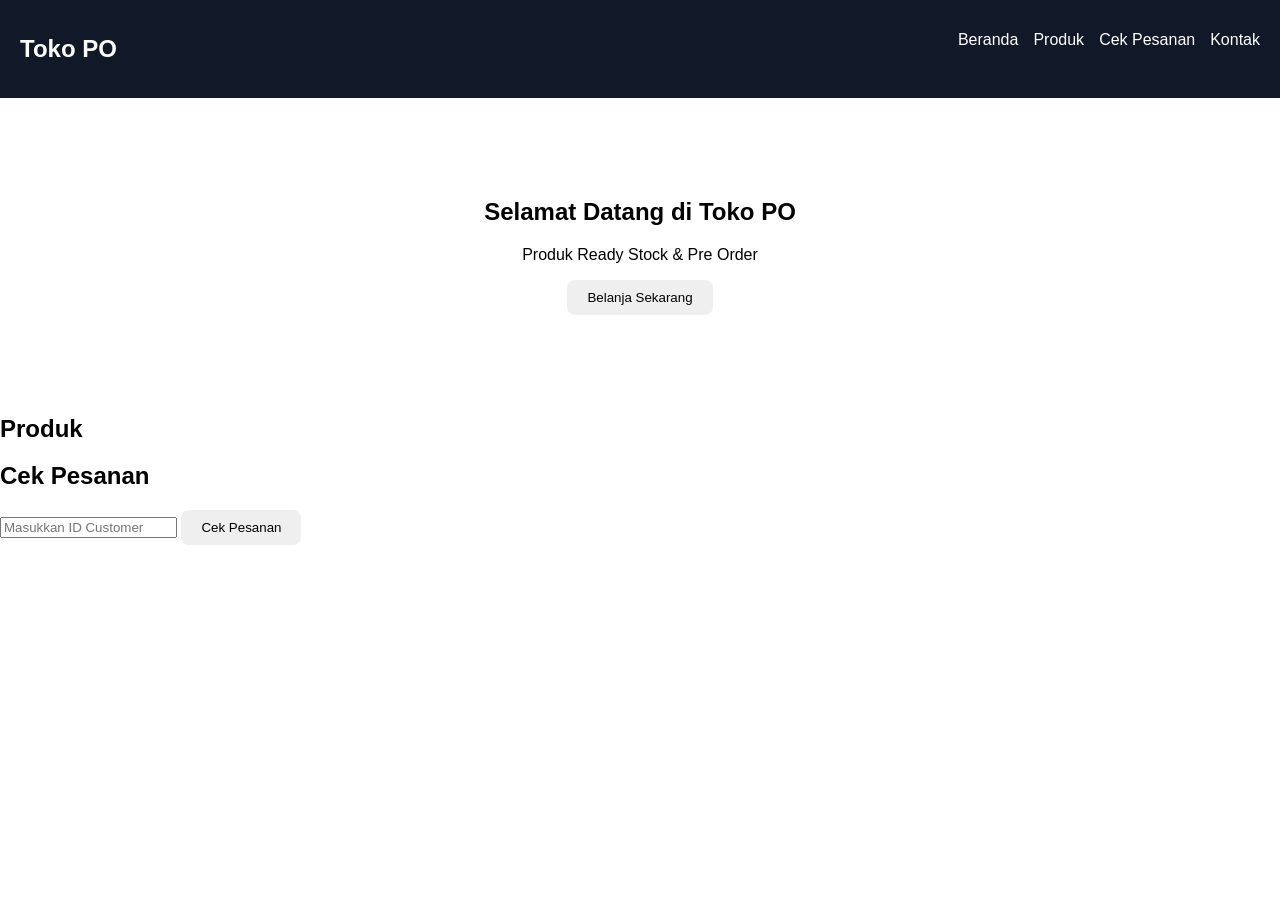
==== index.html @ 69ed090e "Create index.html" ====
<!DOCTYPE html>
<html lang="id">
<head>
<meta charset="UTF-8">
<meta name="viewport" content="width=device-width, initial-scale=1.0">
<title>Toko PO</title>
<link rel="stylesheet" href="style.css">
</head>
<body>

<nav>
  <h2>Toko PO</h2>

  <ul>
    <li><a href="#">Beranda</a></li>
    <li><a href="#produk">Produk</a></li>
    <li><a href="#cek">Cek Pesanan</a></li>
    <li><a href="#kontak">Kontak</a></li>
  </ul>
</nav>

<section class="hero">

  <h1>Selamat Datang di Toko PO</h1>

  <p>
    Produk Ready Stock & Pre Order
  </p>

  <button>
    Belanja Sekarang
  </button>

</section>

<section id="produk">

  <h2>Produk</h2>

  <div id="productList">

  </div>

</section>

<section id="cek">

  <h2>Cek Pesanan</h2>

  <input
  type="text"
  placeholder="Masukkan ID Customer">

  <button>
    Cek Pesanan
  </button>

</section>

</body>
</html>
---- style.css ----
body{
  margin:0;
  font-family:Arial,sans-serif;
}

nav{
  display:flex;
  justify-content:space-between;
  padding:15px 20px;
  background:#111827;
  color:white;
}

nav ul{
  display:flex;
  list-style:none;
  gap:15px;
}

nav a{
  color:white;
  text-decoration:none;
}

.hero{
  text-align:center;
  padding:80px 20px;
}

button{
  padding:10px 20px;
  border:none;
  border-radius:8px;
  cursor:pointer;
}
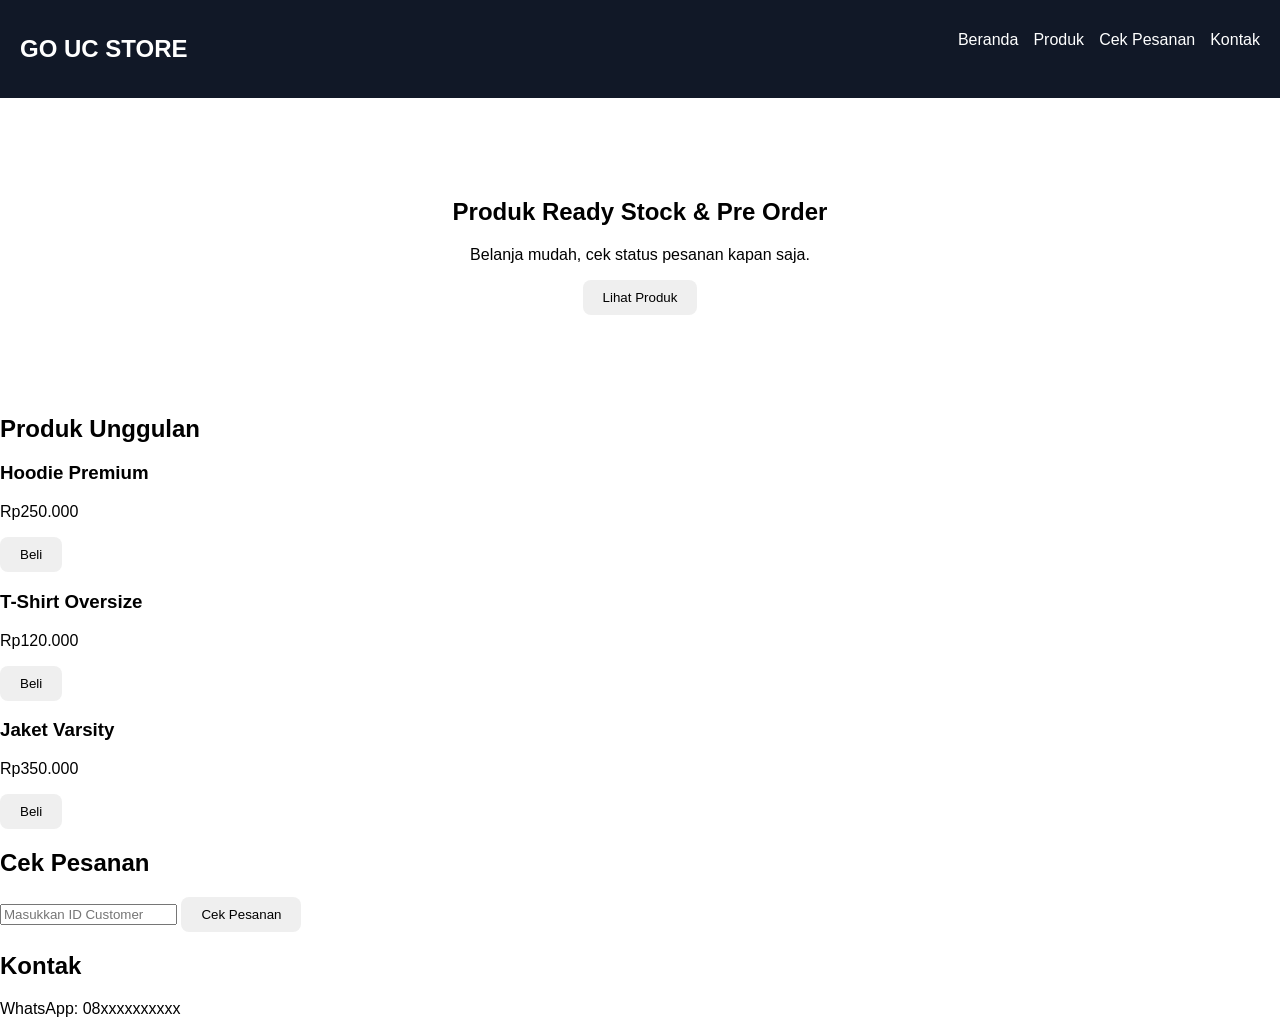
==== commit 32182f51: "Update index.html" ====
--- a/index.html
+++ b/index.html
@@ -9,35 +9,53 @@
 <body>
 
 <nav>
-  <h2>Toko PO</h2>
+  <h2>GO UC STORE</h2>
 
   <ul>
-    <li><a href="#">Beranda</a></li>
+    <li><a href="#beranda">Beranda</a></li>
     <li><a href="#produk">Produk</a></li>
     <li><a href="#cek">Cek Pesanan</a></li>
     <li><a href="#kontak">Kontak</a></li>
   </ul>
 </nav>
 
-<section class="hero">
+<section class="hero" id="beranda">
 
-  <h1>Selamat Datang di Toko PO</h1>
+  <h1>Produk Ready Stock & Pre Order</h1>
 
   <p>
-    Produk Ready Stock & Pre Order
+    Belanja mudah, cek status pesanan kapan saja.
   </p>
 
-  <button>
-    Belanja Sekarang
-  </button>
+  <a href="#produk">
+    <button>Lihat Produk</button>
+  </a>
 
 </section>
 
 <section id="produk">
 
-  <h2>Produk</h2>
+  <h2>Produk Unggulan</h2>
 
-  <div id="productList">
+  <div class="cards">
+
+    <div class="card">
+      <h3>Hoodie Premium</h3>
+      <p>Rp250.000</p>
+      <button>Beli</button>
+    </div>
+
+    <div class="card">
+      <h3>T-Shirt Oversize</h3>
+      <p>Rp120.000</p>
+      <button>Beli</button>
+    </div>
+
+    <div class="card">
+      <h3>Jaket Varsity</h3>
+      <p>Rp350.000</p>
+      <button>Beli</button>
+    </div>
 
   </div>
 
@@ -51,12 +69,18 @@
   type="text"
   placeholder="Masukkan ID Customer">
 
-  <button>
-    Cek Pesanan
-  </button>
+  <button>Cek Pesanan</button>
 
 </section>
 
+<section id="kontak">
+
+  <h2>Kontak</h2>
+
+  <p>WhatsApp: 08xxxxxxxxxx</p>
+
+</section>
+  
 </body>
 </html>
 
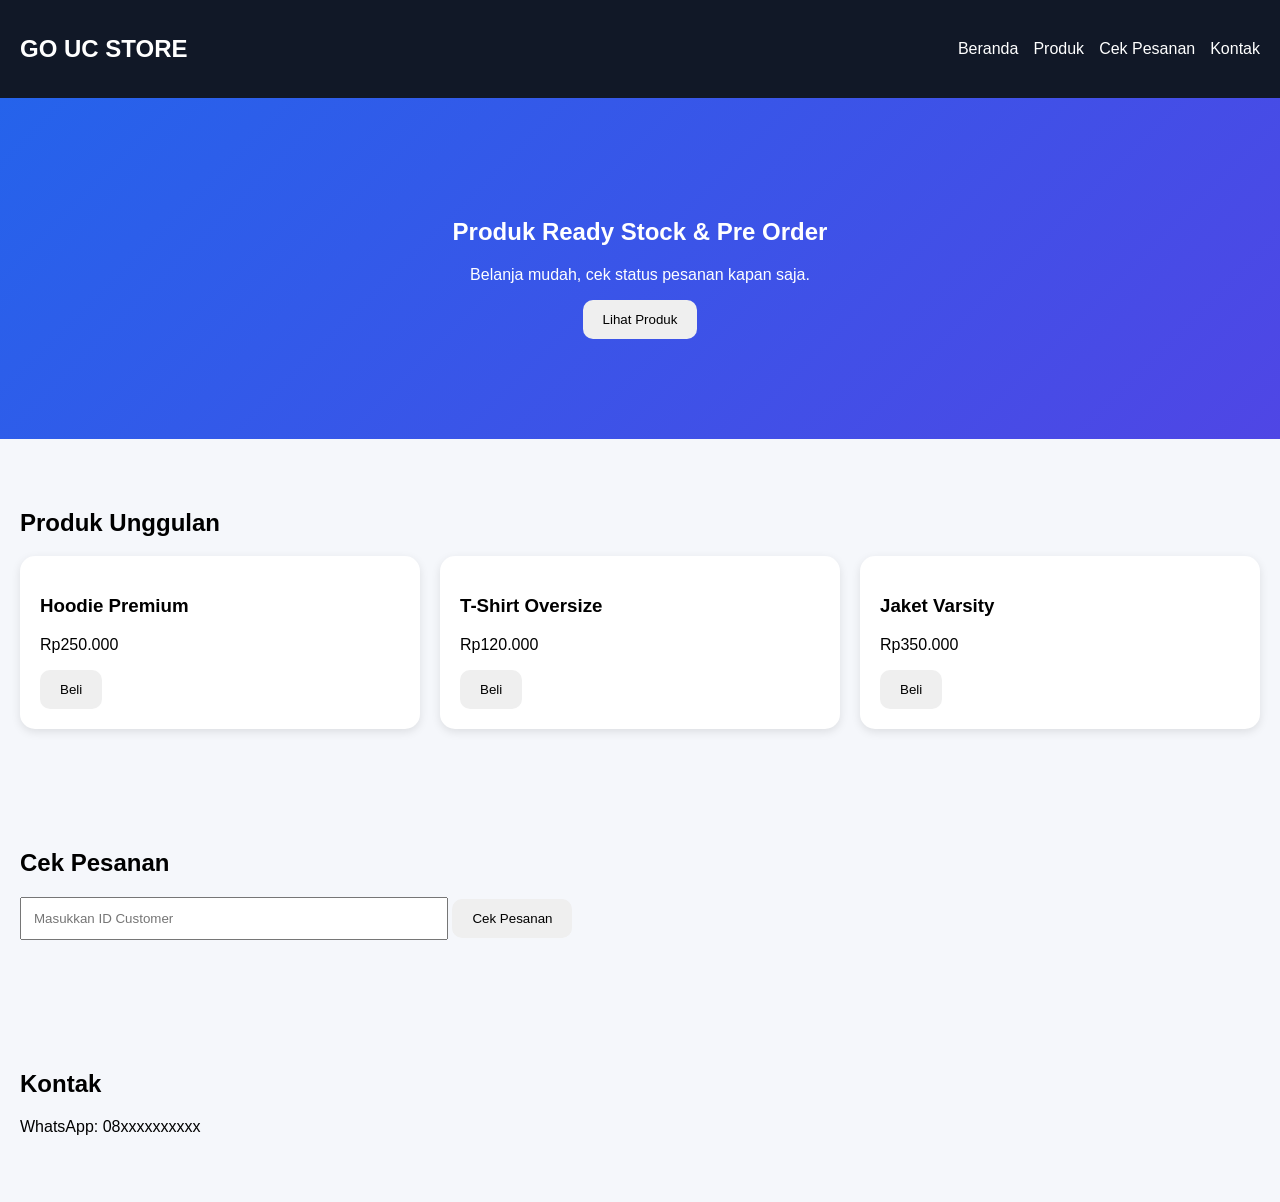
==== commit 21526c5c: "Update index.html" ====
--- a/index.html
+++ b/index.html
@@ -13,7 +13,7 @@
 
   <ul>
     <li><a href="#beranda">Beranda</a></li>
-    <li><a href="#produk">Produk</a></li>
+    <li><a href="produk.html">Produk</a></li>
     <li><a href="#cek">Cek Pesanan</a></li>
     <li><a href="#kontak">Kontak</a></li>
   </ul>
--- a/style.css
+++ b/style.css
@@ -1,14 +1,16 @@
 body{
   margin:0;
   font-family:Arial,sans-serif;
+  background:#f5f7fb;
 }
 
 nav{
+  background:#111827;
+  color:white;
   display:flex;
   justify-content:space-between;
+  align-items:center;
   padding:15px 20px;
-  background:#111827;
-  color:white;
 }
 
 nav ul{
@@ -24,12 +26,43 @@
 
 .hero{
   text-align:center;
-  padding:80px 20px;
+  padding:100px 20px;
+  background:linear-gradient(135deg,#2563eb,#4f46e5);
+  color:white;
 }
 
 button{
-  padding:10px 20px;
+  padding:12px 20px;
   border:none;
-  border-radius:8px;
+  border-radius:10px;
   cursor:pointer;
 }
+
+#produk{
+  padding:50px 20px;
+}
+
+.cards{
+  display:grid;
+  grid-template-columns:repeat(auto-fit,minmax(220px,1fr));
+  gap:20px;
+}
+
+.card{
+  background:white;
+  padding:20px;
+  border-radius:15px;
+  box-shadow:0 3px 10px rgba(0,0,0,.1);
+}
+
+#cek,
+#kontak{
+  padding:50px 20px;
+}
+
+input{
+  padding:12px;
+  width:100%;
+  max-width:400px;
+  margin-bottom:10px;
+}
